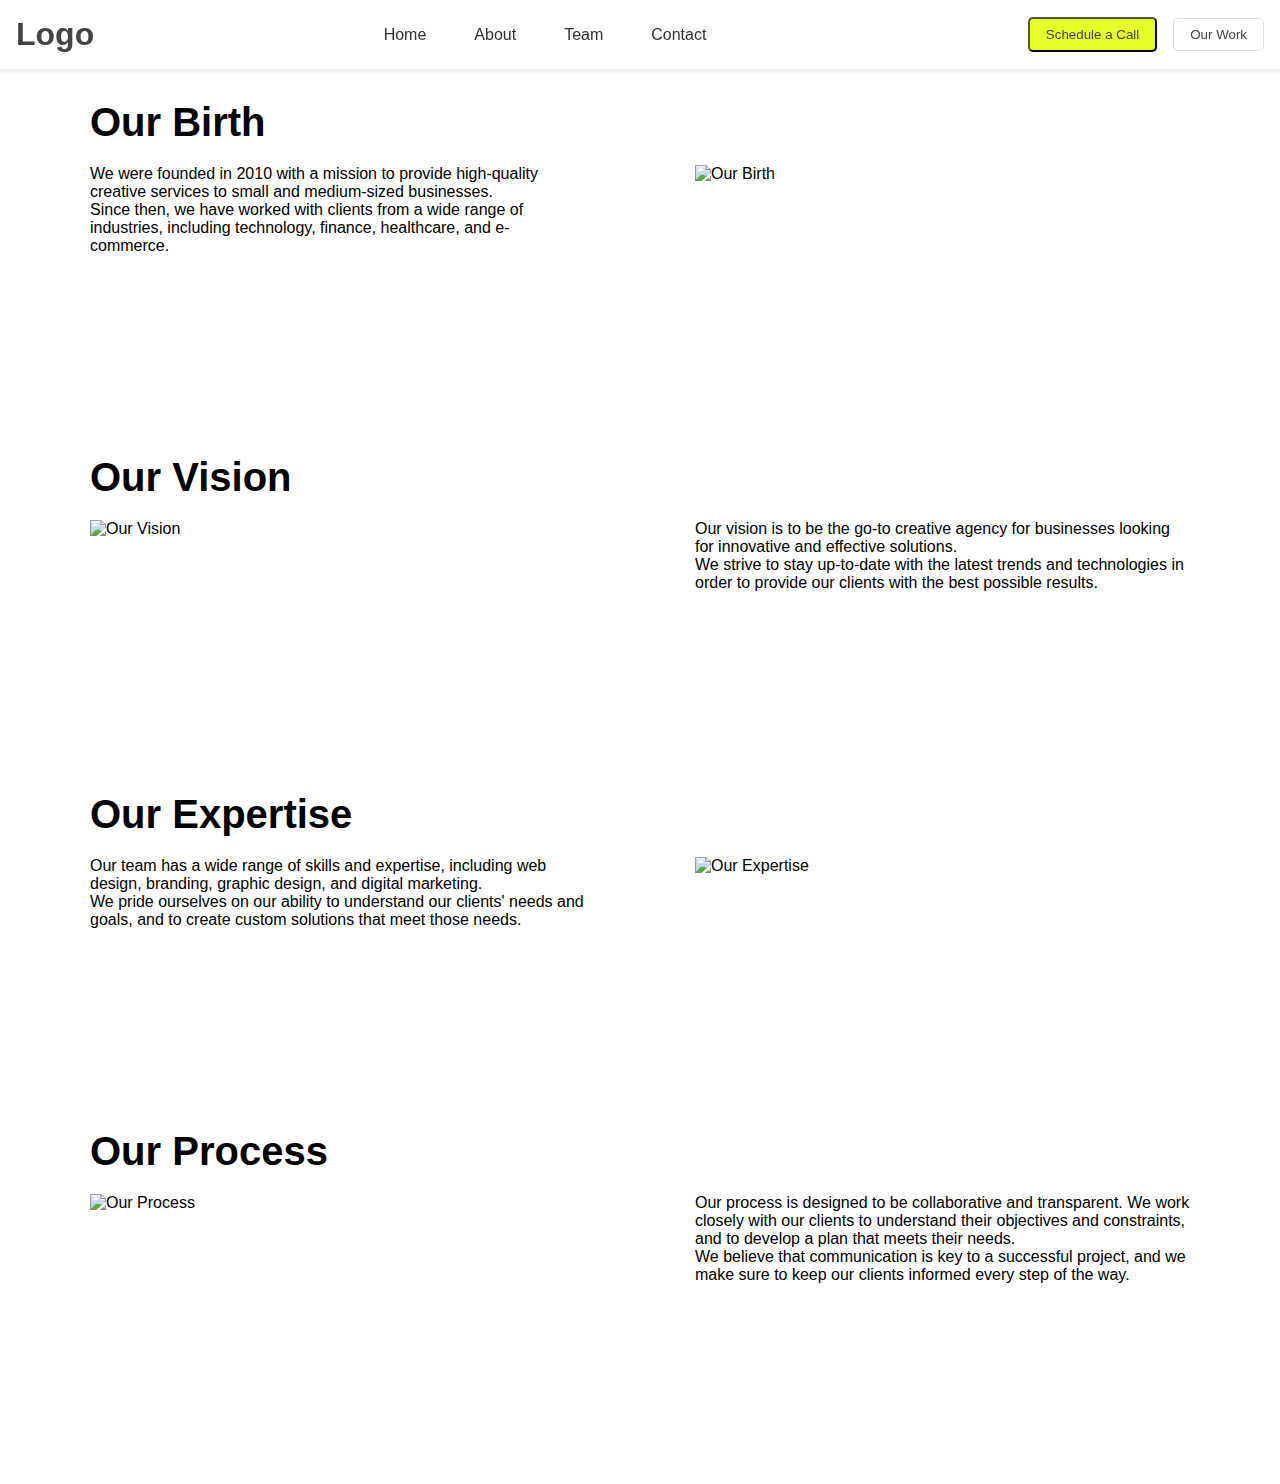
==== about.html @ 9e454834 "Add files via upload" ====
<!DOCTYPE html>
<html>
  <head>
    <meta charset="utf-8" />
    <meta name="viewport" content="width=device-width, initial-scale=1" />
    <title>About Us</title>
    <link rel="stylesheet" href="about.css" />
  </head>
  <body>
    <header class="header">
        <div class="logo">
            <h1>Logo</h1>
        </div>
        <nav>
            <ul class="nav-list">
                <li class="nav-item"><a href="#home" class="nav-link">Home</a></li>
                <li class="nav-item"><a href="about.html" class="nav-link">About</a></li>
                <li class="nav-item"><a href="#team" class="nav-link">Team</a></li>
                <li class="nav-item"><a href="#contact" class="nav-link">Contact</a></li>
            </ul>
        </nav>
        <div class="header-actions">
            <button class="btn btn-primary">Schedule a Call</button>
            <button class="btn btn-secondary">Our Work</button>
        </div>
    </header>
    
    <div class="container">
        <div class="section our-birth">
          <h2>Our Birth</h2>
          <div class="content-row">
            <div class="content-column">
              <p>
                We were founded in 2010 with a mission to provide high-quality
                creative services to small and medium-sized businesses.
              </p>
              <p>
                Since then, we have worked with clients from a wide range of
                industries, including technology, finance, healthcare, and
                e-commerce.
              </p>
            </div>
            <div class="content-column">
              <img
                src="https://via.placeholder.com/500x300.png?text=Our+Birth"
                alt="Our Birth"
              />
            </div>
          </div>
        </div>
      
        <div class="section our-vision">
          <h2>Our Vision</h2>
          <div class="content-row">
            <div class="content-column">
              <img
                src="https://via.placeholder.com/500x300.png?text=Our+Vision"
                alt="Our Vision"
              />
            </div>
            <div class="content-column">
              <p>
                Our vision is to be the go-to creative agency for businesses
                looking for innovative and effective solutions.
              </p>
              <p>
                We strive to stay up-to-date with the latest trends and
                technologies in order to provide our clients with the best
                possible results.
              </p>
            </div>
          </div>
        </div>
      
        <div class="section our-expertise">
          <h2>Our Expertise</h2>
          <div class="content-row">
            <div class="content-column">
              <p>
                Our team has a wide range of skills and expertise, including
                web design, branding, graphic design, and digital marketing.
              </p>
              <p>
                We pride ourselves on our ability to understand our clients'
                needs and goals, and to create custom solutions that meet
                those needs.
              </p>
            </div>
            <div class="content-column">
              <img
                src="https://via.placeholder.com/500x300.png?text=Our+Expertise"
                alt="Our Expertise"
              />
            </div>
          </div>
        </div>
      
        <div class="section our-process">
          <h2>Our Process</h2>
          <div class="content-row">
            <div class="content-column">
              <img
                src="https://via.placeholder.com/500x300.png?text=Our+Process"
                alt="Our Process"
              />
            </div>
            <div class="content-column">
              <p>
                Our process is designed to be collaborative and transparent.
                We work closely with our clients to understand their
                objectives and constraints, and to develop a plan that meets
                their needs.
              </p>
              <p>
                We believe that communication is key to a successful
                project, and we make sure to keep our clients informed
                every step of the way.
              </p>
            </div>
          </div>
        </div>
      </div>
  </body>
</html>
---- about.css ----
* {
    margin: 0;
    padding: 0;
    box-sizing: border-box;
    font-family: 'Montserrat', sans-serif;
  }

a {
    text-decoration: none;
    color: #333;
  }
  
  ul {
    list-style: none;
  }
  .header {
    background-color: #FFF;
    box-shadow: 0 2px 4px rgba(0, 0, 0, 0.1);
    display: flex;
    justify-content: space-between;
    align-items: center;
    padding: 1rem;
    position: fixed;
    top: 0;
    left: 0;
    width: 100%;
    z-index: 100;
  }
  
  .header .logo {
    font-size: 1rem;
    color: #444;
  }
  
  .header .nav-list {
    display: flex;
    align-items: center;
  }
  
  .header .nav-item {
    margin-right: 1rem;
  }
  
  .header .nav-link {
    padding: 0.5rem 1rem;
    border-radius: 5px;
    transition: all 0.3s ease;
  }
  
  .header .nav-link:hover {
    background-color: #f2f2f2;
  }
  
  .header .header-actions {
    display: flex;
    align-items: center;
  }
  
  .header .btn {
    padding: 0.5rem 1rem;
    border-radius: 5px;
    margin-left: 1rem;
    transition: all 0.3s ease;
  }
  
  .header .btn:hover {
    background-color: #f2f2f2;
  }
  
  .header .btn-primary {
    color: #444;
    background-color: #E7FF2A;
  }
  
  .header .btn-primary:hover {
    background-color: #b9c941;
  }
  
  .header .btn-secondary {
    color: #444;
    background-color: transparent;
    border: 1px solid #ddd;
  }
  
  .header .btn-secondary:hover {
    background-color: #f2f2f2;
  }

.container {
    
    max-width: 1200px;
    margin: auto;
    overflow: hidden;
    padding: 50px;
  }
  
  .section {
    padding: 50px 0;
  }
  
  .section h2 {
    font-size: 2.5rem;
    margin-bottom: 20px;
  }
  
  .content-row {
    display: flex;
    justify-content: space-between;
    margin-bottom: 50px;
  }
  
  .content-column {
    width: 45%;
    margin-bottom: 50px;
  }
  
  .content-column img {
    width: 100%;
    height: auto;
  }
  
  @media (max-width: 768px) {
    .content-row {
      flex-direction: column;
    }
  
    .content-column {
      width: 100%;
    }
  }
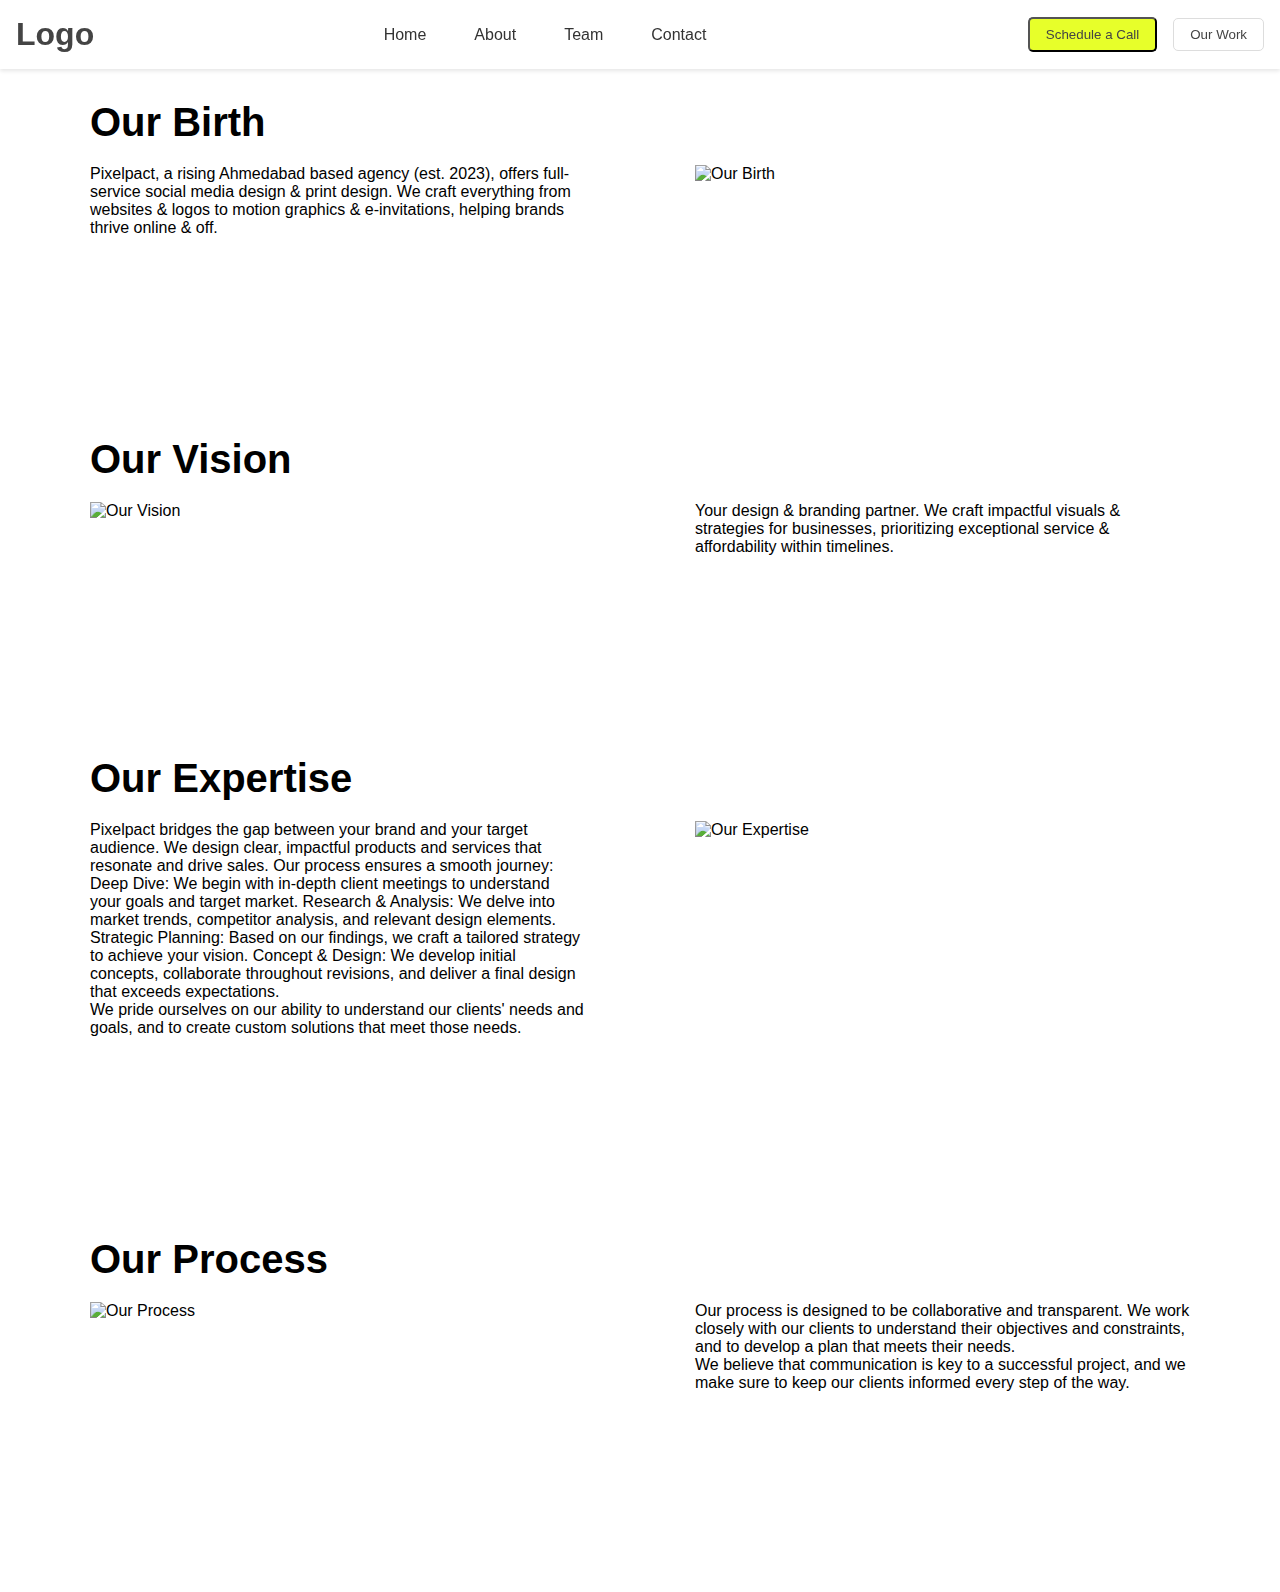
==== commit c92e6a69: "Add files via upload" ====
--- a/about.html
+++ b/about.html
@@ -31,14 +31,9 @@
           <div class="content-row">
             <div class="content-column">
               <p>
-                We were founded in 2010 with a mission to provide high-quality
-                creative services to small and medium-sized businesses.
+                Pixelpact, a rising Ahmedabad based agency (est. 2023), offers full-service social media design & print design. We craft everything from websites & logos to motion graphics & e-invitations, helping brands thrive online & off.
               </p>
-              <p>
-                Since then, we have worked with clients from a wide range of
-                industries, including technology, finance, healthcare, and
-                e-commerce.
-              </p>
+            
             </div>
             <div class="content-column">
               <img
@@ -60,14 +55,9 @@
             </div>
             <div class="content-column">
               <p>
-                Our vision is to be the go-to creative agency for businesses
-                looking for innovative and effective solutions.
+                Your design & branding partner. We craft impactful visuals & strategies for businesses, prioritizing exceptional service & affordability within timelines.
               </p>
-              <p>
-                We strive to stay up-to-date with the latest trends and
-                technologies in order to provide our clients with the best
-                possible results.
-              </p>
+              
             </div>
           </div>
         </div>
@@ -77,8 +67,14 @@
           <div class="content-row">
             <div class="content-column">
               <p>
-                Our team has a wide range of skills and expertise, including
-                web design, branding, graphic design, and digital marketing.
+                Pixelpact bridges the gap between your brand and your target audience. We design clear, impactful products and services that resonate and drive sales.
+
+                Our process ensures a smooth journey:
+
+              Deep Dive: We begin with in-depth client meetings to understand your goals and target market.
+              Research & Analysis: We delve into market trends, competitor analysis, and relevant design elements.
+              Strategic Planning: Based on our findings, we craft a tailored strategy to achieve your vision.
+              Concept & Design: We develop initial concepts, collaborate throughout revisions, and deliver a final design that exceeds expectations.
               </p>
               <p>
                 We pride ourselves on our ability to understand our clients'
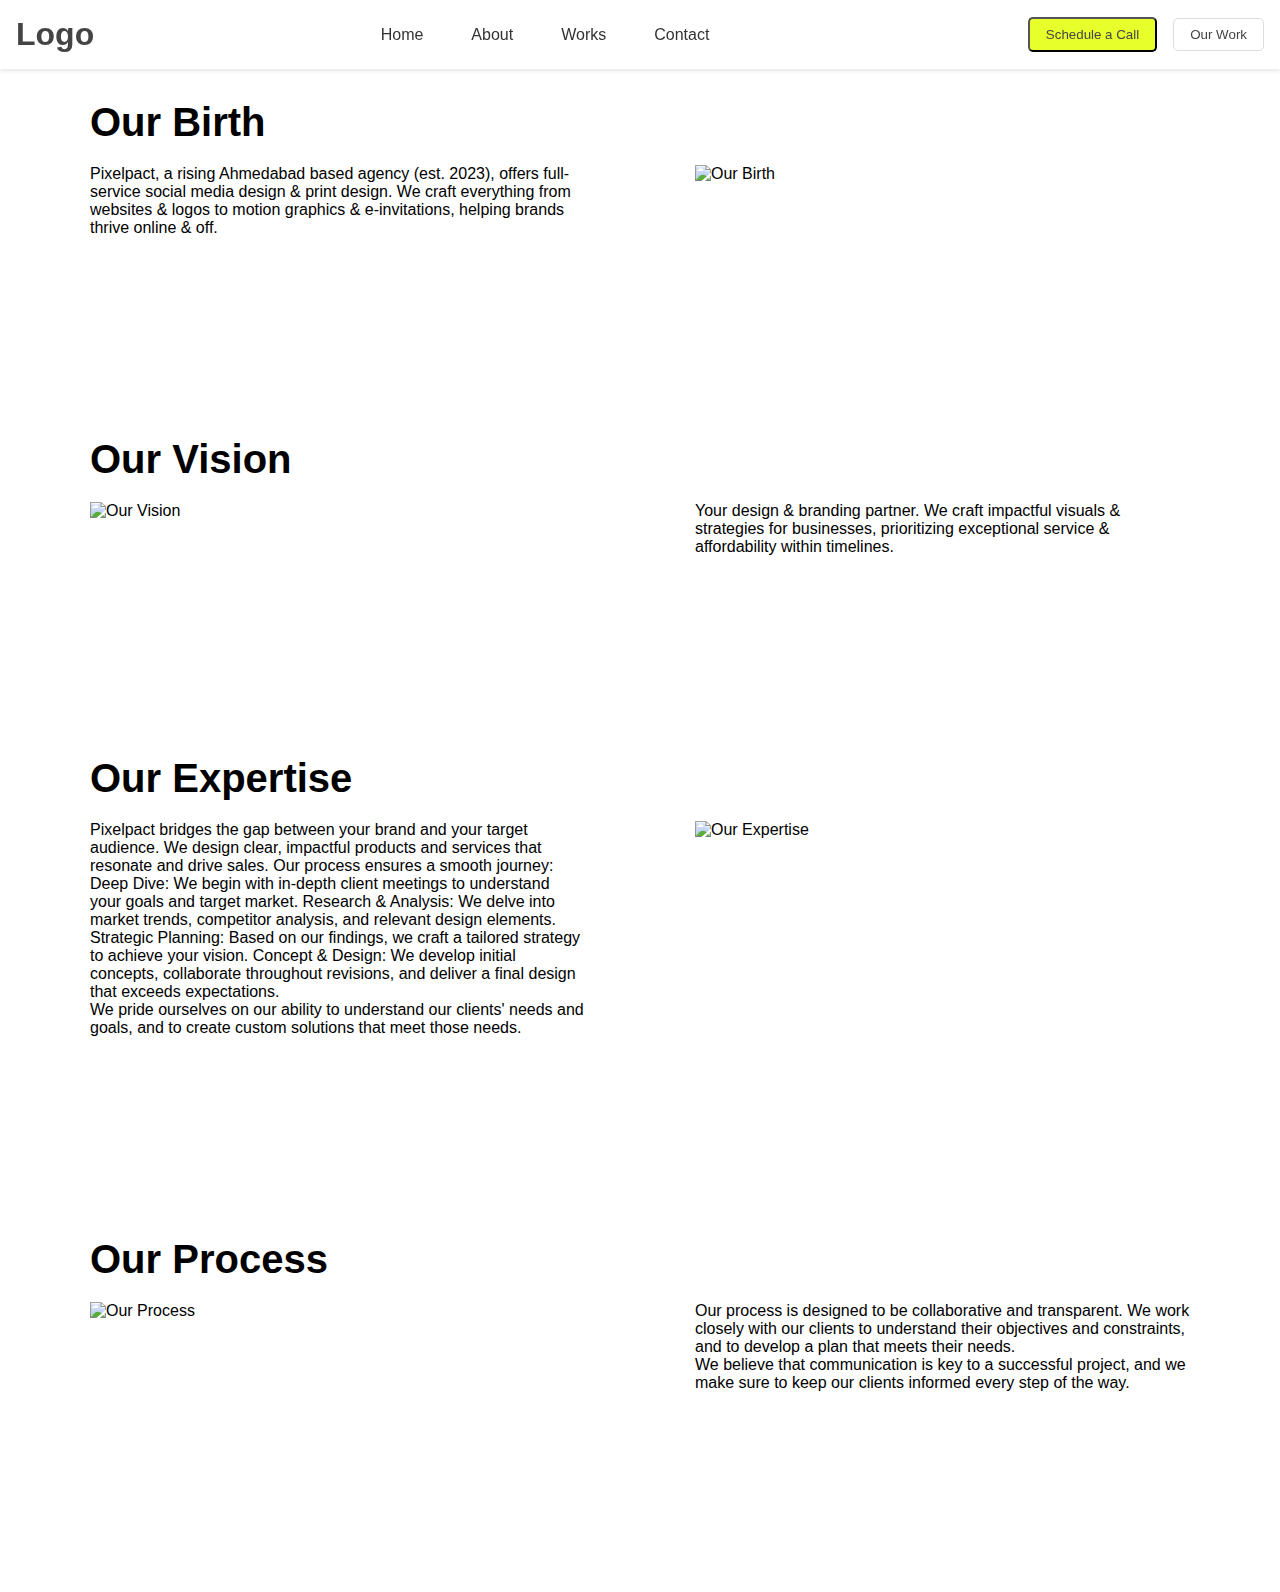
==== commit 86f45e7e: "Add files via upload" ====
--- a/about.html
+++ b/about.html
@@ -8,22 +8,23 @@
   </head>
   <body>
     <header class="header">
-        <div class="logo">
-            <h1>Logo</h1>
-        </div>
-        <nav>
-            <ul class="nav-list">
-                <li class="nav-item"><a href="#home" class="nav-link">Home</a></li>
-                <li class="nav-item"><a href="about.html" class="nav-link">About</a></li>
-                <li class="nav-item"><a href="#team" class="nav-link">Team</a></li>
-                <li class="nav-item"><a href="#contact" class="nav-link">Contact</a></li>
-            </ul>
-        </nav>
-        <div class="header-actions">
-            <button class="btn btn-primary">Schedule a Call</button>
-            <button class="btn btn-secondary">Our Work</button>
-        </div>
-    </header>
+      <div class="logo">
+          <h1>Logo</h1>
+      </div>
+      <nav>
+          <ul class="nav-list">
+              <li class="nav-item"><a href="index.html" class="nav-link">Home</a></li>
+              <li class="nav-item"><a href="about.html" class="nav-link">About</a></li>
+              <li class="nav-item"><a href="works.html" class="nav-link">Works</a></li>
+              <li class="nav-item"><a href="contact.html" class="nav-link">Contact</a></li>
+          </ul>
+      </nav>
+      <div class="header-actions">
+          <button class="btn btn-primary">Schedule a Call</button>
+          <button class="btn btn-secondary">Our Work</button>
+      </div>
+  
+      </header>
     
     <div class="container">
         <div class="section our-birth">
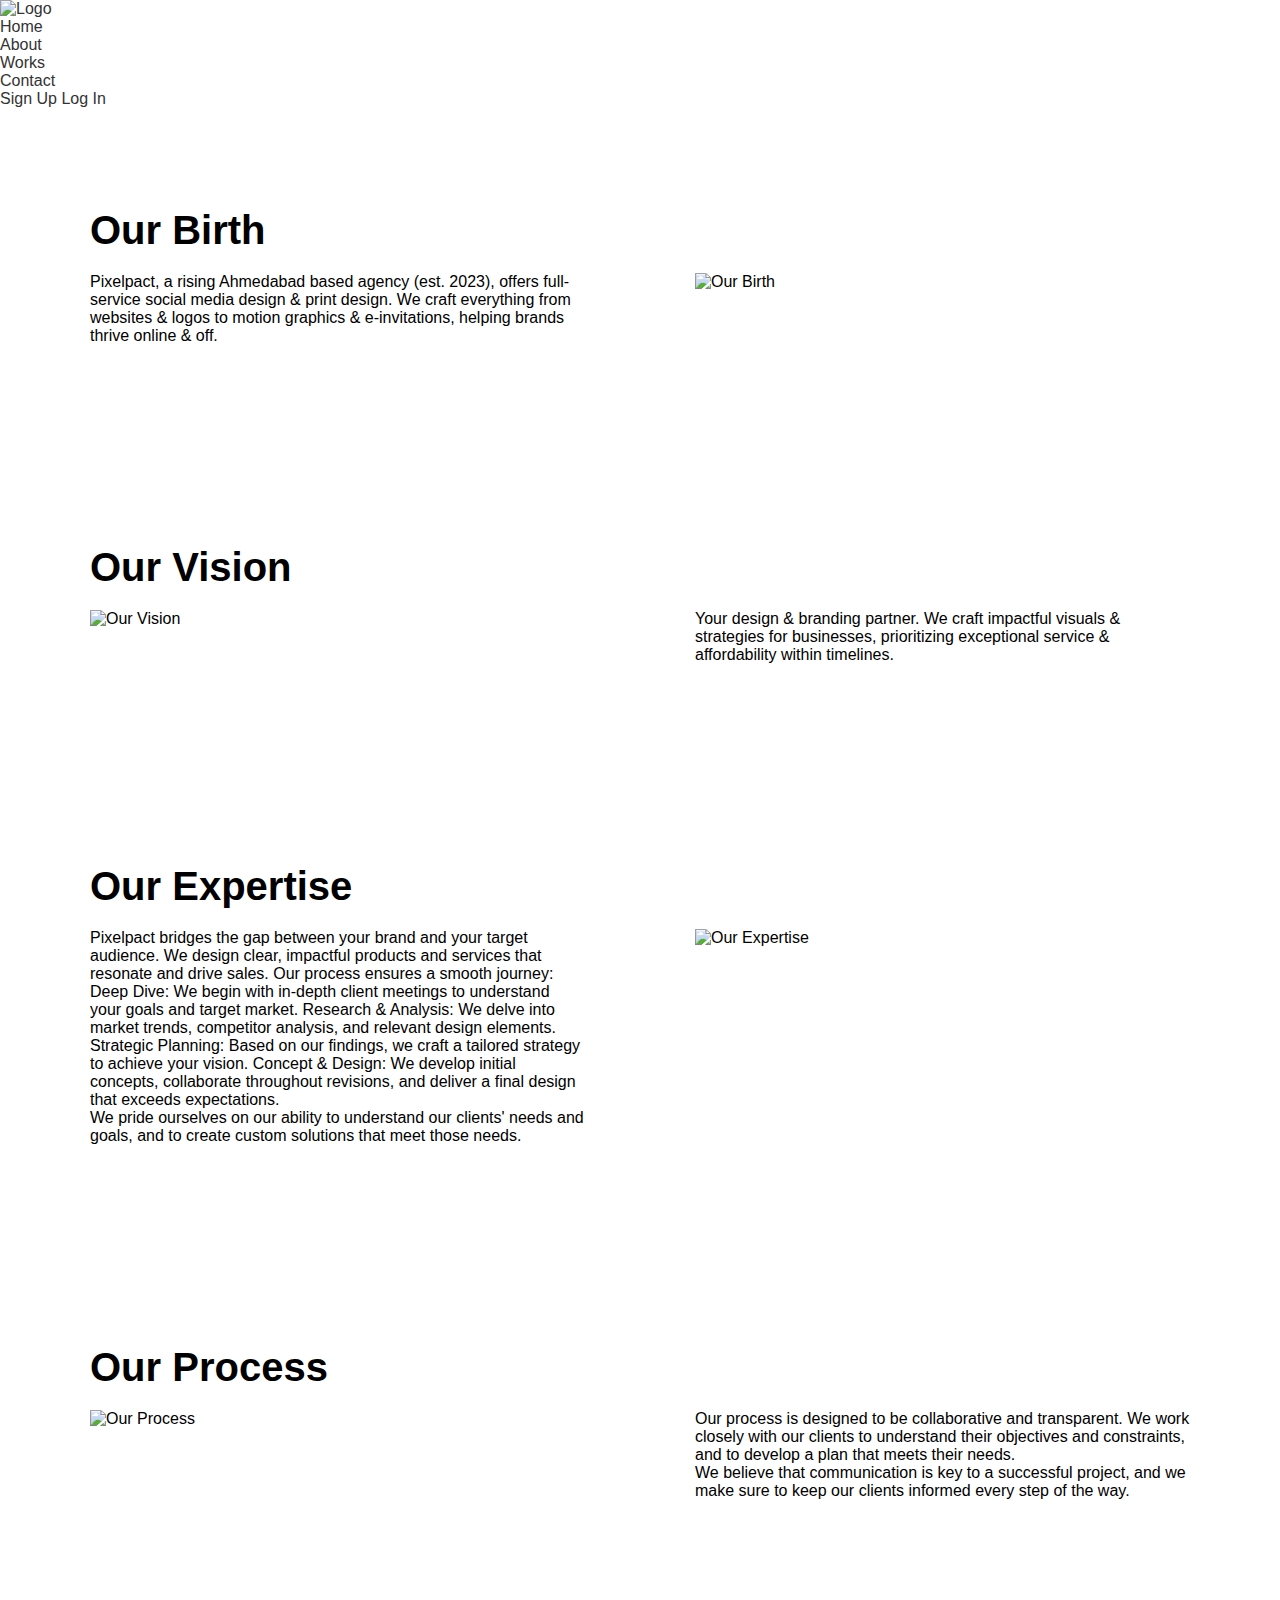
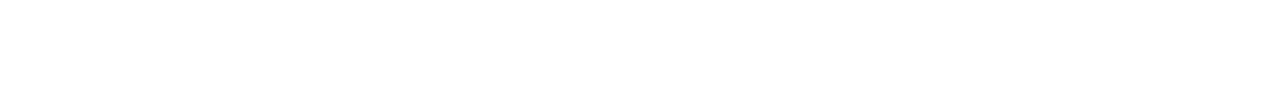
==== commit 736bfd29: "Add files via upload" ====
--- a/about.html
+++ b/about.html
@@ -7,7 +7,28 @@
     <link rel="stylesheet" href="about.css" />
   </head>
   <body>
-    <header class="header">
+
+    <nav class="navbar">
+      <div class="logo">
+        <a href="#home"><img src="logo.png" alt="Logo"></a>
+      </div>
+      <div class="hamburger">
+        <span class="bar"></span>
+        <span class="bar"></span>
+        <span class="bar"></span>
+      </div>
+      <ul class="nav-menu">
+        <li class="nav-item"><a href="#home" class="nav-link">Home</a></li>
+        <li class="nav-item"><a href="#about" class="nav-link">About</a></li>
+        <li class="nav-item"><a href="#works" class="nav-link">Works</a></li>
+        <li class="nav-item"><a href="#contact" class="nav-link">Contact</a></li>
+        <li class="nav-item cta">
+          <a href="#signup" class="cta-btn">Sign Up</a>
+          <a href="#login" class="cta-btn">Log In</a>
+        </li>
+      </ul>
+    </nav>
+    <!-- <header class="header">
       <div class="logo">
           <h1>Logo</h1>
       </div>
@@ -24,7 +45,7 @@
           <button class="btn btn-secondary">Our Work</button>
       </div>
   
-      </header>
+      </header> -->
     
     <div class="container">
         <div class="section our-birth">
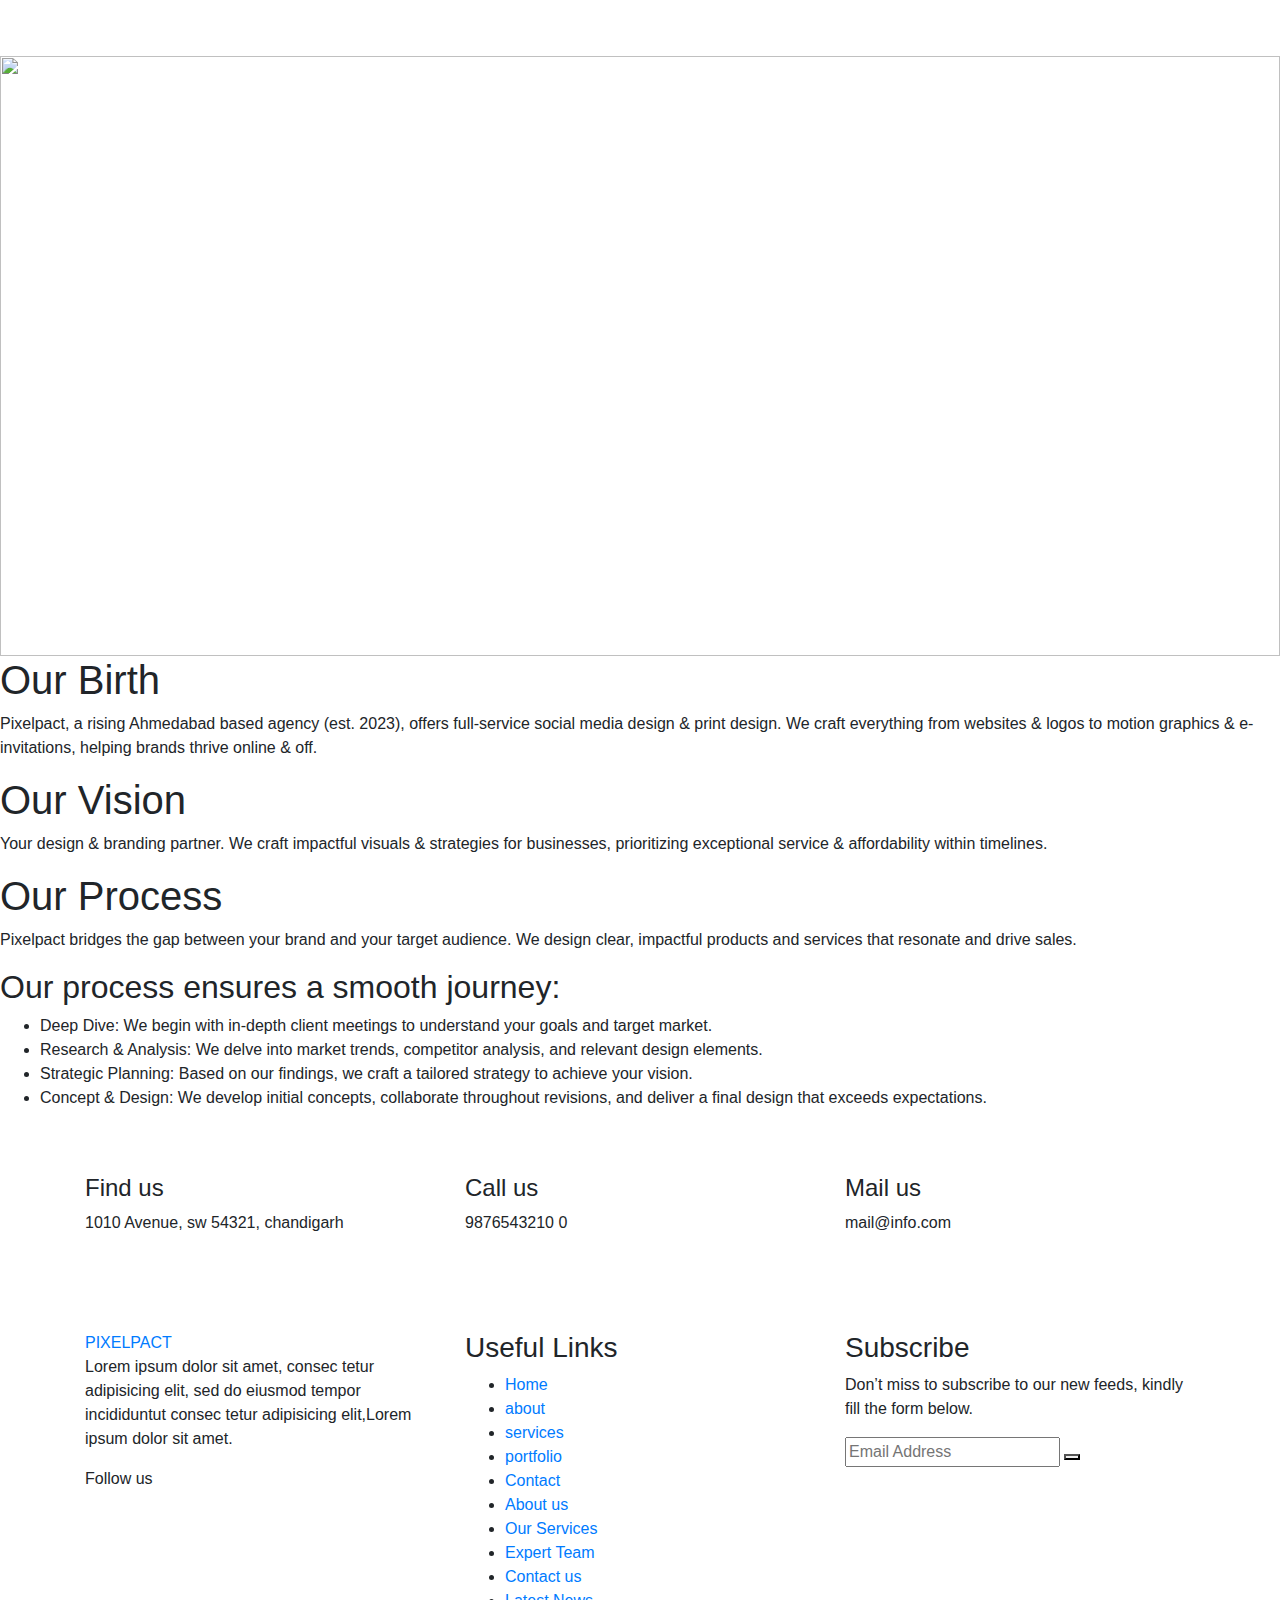
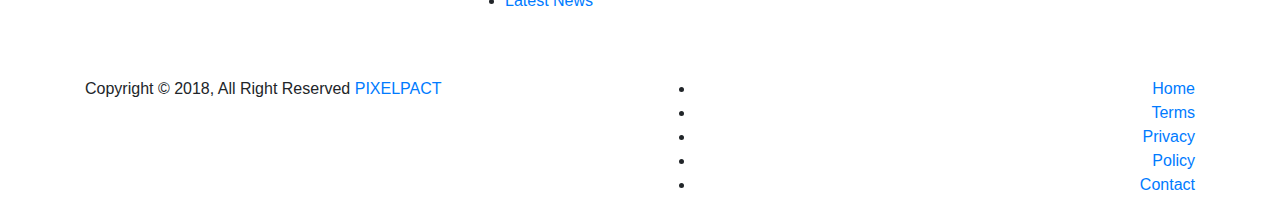
==== commit 41b855e7: "Add files via upload" ====
--- a/about.html
+++ b/about.html
@@ -1,142 +1,289 @@
 <!DOCTYPE html>
-<html>
-  <head>
-    <meta charset="utf-8" />
-    <meta name="viewport" content="width=device-width, initial-scale=1" />
-    <title>About Us</title>
-    <link rel="stylesheet" href="about.css" />
-  </head>
-  <body>
-
-    <nav class="navbar">
-      <div class="logo">
-        <a href="#home"><img src="logo.png" alt="Logo"></a>
-      </div>
-      <div class="hamburger">
-        <span class="bar"></span>
-        <span class="bar"></span>
-        <span class="bar"></span>
-      </div>
-      <ul class="nav-menu">
-        <li class="nav-item"><a href="#home" class="nav-link">Home</a></li>
-        <li class="nav-item"><a href="#about" class="nav-link">About</a></li>
-        <li class="nav-item"><a href="#works" class="nav-link">Works</a></li>
-        <li class="nav-item"><a href="#contact" class="nav-link">Contact</a></li>
-        <li class="nav-item cta">
-          <a href="#signup" class="cta-btn">Sign Up</a>
-          <a href="#login" class="cta-btn">Log In</a>
-        </li>
-      </ul>
-    </nav>
-    <!-- <header class="header">
-      <div class="logo">
-          <h1>Logo</h1>
-      </div>
-      <nav>
-          <ul class="nav-list">
-              <li class="nav-item"><a href="index.html" class="nav-link">Home</a></li>
-              <li class="nav-item"><a href="about.html" class="nav-link">About</a></li>
-              <li class="nav-item"><a href="works.html" class="nav-link">Works</a></li>
-              <li class="nav-item"><a href="contact.html" class="nav-link">Contact</a></li>
-          </ul>
-      </nav>
-      <div class="header-actions">
-          <button class="btn btn-primary">Schedule a Call</button>
-          <button class="btn btn-secondary">Our Work</button>
-      </div>
-  
-      </header> -->
+<html lang="en">
+
+<head>
+    <meta charset="UTF-8">
+    <meta name="viewport" content="width=device-width, initial-scale=1.0">
+    <script src="https://kit.fontawesome.com/a9b82551b2.js" crossorigin="anonymous"></script>
+    <link rel="stylesheet" href="css/style.css">
+    <link rel="stylesheet" href="css/swiper-bundle.min.css" />
+    <link rel="stylesheet" href="https://maxcdn.bootstrapcdn.com/bootstrap/4.5.2/css/bootstrap.min.css">
+    <!-- *******boot******* -->
+    <link rel="stylesheet" href="https://cdn.jsdelivr.net/npm/bootstrap@4.6.2/dist/css/bootstrap.min.css">
+    <script src="https://cdn.jsdelivr.net/npm/jquery@3.7.1/dist/jquery.slim.min.js"></script>
+    <script src="https://cdn.jsdelivr.net/npm/popper.js@1.16.1/dist/umd/popper.min.js"></script>
+    <script src="https://cdn.jsdelivr.net/npm/bootstrap@4.6.2/dist/js/bootstrap.bundle.min.js"></script>
+
+    <title>PIXELPACT</title>
+
+</head>
+
+<body>
+
+    <div class="d">
+
+        <nav class="navbar navbar-expand-md navbar-dark">
+            <div class="container">
+
+                <a class="navbar-brand" href="#">
+                    <img src="./img/Logo.png" alt="">
+                </a>
+
+
+                <button class="navbar-toggler" type="button" data-toggle="collapse" data-target="#collapsibleNavbar">
+                    <span class="navbar-toggler-icon"></span>
+                </button>
+
+
+                <div class="collapse navbar-collapse" id="collapsibleNavbar">
+                    <ul class="navbar-nav ml-auto">
+                        <li class="nav-item">
+                            <a class="nav-link" href="index.html">Home</a>
+                        </li>
+                        <li class="nav-item">
+                            <a class="nav-link" href="about.html">About</a>
+                        </li>
+                        <li class="nav-item">
+                            <a class="nav-link" href="work.html">Work</a>
+                        </li>
+                        <li class="nav-item">
+                            <a class="nav-link" href="service.html">Services</a>
+                        </li>
+                        <li class="nav-item">
+                            <a class="nav-link" href="contact.html">Contact</a>
+                        </li>
+                    </ul>
+                </div>
+            </div>
+        </nav>
+
+        <div class="d1">
+
+            <div id="demo" class="carousel slide" data-ride="carousel">
+                <ul class="carousel-indicators">
+                    <li data-target="#demo" data-slide-to="0" class="active"></li>
+                    <li data-target="#demo" data-slide-to="1"></li>
+                    <li data-target="#demo" data-slide-to="2"></li>
+                    <li data-target="#demo" data-slide-to="3"></li>
+                </ul>
+               
+                <div class="carousel-inner">
+                    <div class="carousel-item active">
+                        <img src="./img/7.jpg" alt="" width="100%" height="600">
+                    
+                    </div>
+                    <div class="carousel-item">
+                        <img src="./img/8.jpg" alt="" width="100%" height="600">
+                   
+                    </div>
+                    <div class="carousel-item">
+                        <img src="./img/9.jpg" alt="" width="100%" height="600">
+                     
+                    </div>
+                    <div class="carousel-item">
+                        <img src="./img/10.jpg" alt="" width="100%" height="600">
     
-    <div class="container">
-        <div class="section our-birth">
-          <h2>Our Birth</h2>
-          <div class="content-row">
-            <div class="content-column">
-              <p>
-                Pixelpact, a rising Ahmedabad based agency (est. 2023), offers full-service social media design & print design. We craft everything from websites & logos to motion graphics & e-invitations, helping brands thrive online & off.
-              </p>
-            
-            </div>
-            <div class="content-column">
-              <img
-                src="https://via.placeholder.com/500x300.png?text=Our+Birth"
-                alt="Our Birth"
-              />
-            </div>
-          </div>
-        </div>
-      
-        <div class="section our-vision">
-          <h2>Our Vision</h2>
-          <div class="content-row">
-            <div class="content-column">
-              <img
-                src="https://via.placeholder.com/500x300.png?text=Our+Vision"
-                alt="Our Vision"
-              />
-            </div>
-            <div class="content-column">
-              <p>
-                Your design & branding partner. We craft impactful visuals & strategies for businesses, prioritizing exceptional service & affordability within timelines.
-              </p>
-              
-            </div>
-          </div>
-        </div>
-      
-        <div class="section our-expertise">
-          <h2>Our Expertise</h2>
-          <div class="content-row">
-            <div class="content-column">
-              <p>
-                Pixelpact bridges the gap between your brand and your target audience. We design clear, impactful products and services that resonate and drive sales.
-
-                Our process ensures a smooth journey:
-
-              Deep Dive: We begin with in-depth client meetings to understand your goals and target market.
-              Research & Analysis: We delve into market trends, competitor analysis, and relevant design elements.
-              Strategic Planning: Based on our findings, we craft a tailored strategy to achieve your vision.
-              Concept & Design: We develop initial concepts, collaborate throughout revisions, and deliver a final design that exceeds expectations.
-              </p>
-              <p>
-                We pride ourselves on our ability to understand our clients'
-                needs and goals, and to create custom solutions that meet
-                those needs.
-              </p>
-            </div>
-            <div class="content-column">
-              <img
-                src="https://via.placeholder.com/500x300.png?text=Our+Expertise"
-                alt="Our Expertise"
-              />
-            </div>
-          </div>
-        </div>
-      
-        <div class="section our-process">
-          <h2>Our Process</h2>
-          <div class="content-row">
-            <div class="content-column">
-              <img
-                src="https://via.placeholder.com/500x300.png?text=Our+Process"
-                alt="Our Process"
-              />
-            </div>
-            <div class="content-column">
-              <p>
-                Our process is designed to be collaborative and transparent.
-                We work closely with our clients to understand their
-                objectives and constraints, and to develop a plan that meets
-                their needs.
-              </p>
-              <p>
-                We believe that communication is key to a successful
-                project, and we make sure to keep our clients informed
-                every step of the way.
-              </p>
-            </div>
-          </div>
-        </div>
-      </div>
-  </body>
+                    </div>
+                </div>
+                <a class="carousel-control-prev" href="#demo" data-slide="prev">
+                    <span class="carousel-control-prev-icon"></span>
+                </a>
+                <a class="carousel-control-next" href="#demo" data-slide="next">
+                    <span class="carousel-control-next-icon"></span>
+                </a>
+            </div>
+
+        </div>
+
+
+
+        <div class="d7">
+
+            <div class="new"></div>
+            <div class="new1">
+
+                <h1>Our Birth</h1>
+
+                <p>Pixelpact, a rising Ahmedabad based agency (est. 2023),
+                    offers full-service social media design & print design.
+                    We craft everything from websites & logos to motion graphics
+                    & e-invitations, helping brands thrive online & off.</p>
+
+            </div>
+
+        </div>
+
+
+
+        <div class="d8">
+
+
+            <div class="new3">
+
+                <h1>Our Vision</h1>
+
+                <p>Your design & branding partner. We craft impactful visuals &
+                    strategies for businesses, prioritizing exceptional service &
+                    affordability within timelines.</p>
+
+            </div>
+
+            <div class="new4"></div>
+
+        </div>
+
+
+        <div class="d9">
+
+            <div class="new5"></div>
+            <div class="new6">
+
+                <h1>Our Process</h1>
+
+                <p>Pixelpact bridges the gap between your brand and your
+                    target audience. We design clear, impactful products and services
+                    that resonate and drive sales.</p>
+
+                <h2>Our process ensures a smooth journey:</h2>
+
+                <ul>
+                    <li>Deep Dive: We begin with in-depth client meetings to understand your goals and target market.
+                    </li>
+                    <li>Research & Analysis: We delve into market trends, competitor analysis, and relevant design
+                        elements.</li>
+                    <li>Strategic Planning: Based on our findings, we craft a tailored strategy to achieve your vision.
+                    </li>
+                    <li>Concept & Design: We develop initial concepts, collaborate throughout revisions, and deliver a
+                        final design that exceeds expectations.</li>
+                </ul>
+
+            </div>
+
+        </div>
+
+        <div class="d6">
+
+            <footer class="footer-section">
+                <div class="container">
+                    <div class="footer-cta pt-5 pb-5">
+                        <div class="row">
+                            <div class="col-xl-4 col-md-4 mb-30">
+                                <div class="single-cta">
+                                    <i class="fas fa-map-marker-alt"></i>
+                                    <div class="cta-text">
+                                        <h4>Find us</h4>
+                                        <span>1010 Avenue, sw 54321, chandigarh</span>
+                                    </div>
+                                </div>
+                            </div>
+                            <div class="col-xl-4 col-md-4 mb-30">
+                                <div class="single-cta">
+                                    <i class="fas fa-phone"></i>
+                                    <div class="cta-text">
+                                        <h4>Call us</h4>
+                                        <span>9876543210 0</span>
+                                    </div>
+                                </div>
+                            </div>
+                            <div class="col-xl-4 col-md-4 mb-30">
+                                <div class="single-cta">
+                                    <i class="far fa-envelope-open"></i>
+                                    <div class="cta-text">
+                                        <h4>Mail us</h4>
+                                        <span>mail@info.com</span>
+                                    </div>
+                                </div>
+                            </div>
+                        </div>
+                    </div>
+                    <div class="footer-content pt-5 pb-5">
+                        <div class="row">
+                            <div class="col-xl-4 col-lg-4 mb-50">
+                                <div class="footer-widget">
+                                    <div class="footer-logo">
+
+                                        <a href="#">PIXELPACT</a>
+                                    </div>
+                                    <div class="footer-text">
+                                        <p>Lorem ipsum dolor sit amet, consec tetur adipisicing elit, sed do eiusmod
+                                            tempor
+                                            incididuntut consec tetur adipisicing
+                                            elit,Lorem ipsum dolor sit amet.</p>
+                                    </div>
+                                    <div class="footer-social-icon">
+                                        <span>Follow us</span>
+                                        <a href="#"><i class="fab fa-facebook-f facebook-bg"></i></a>
+                                        <a href="#"><i class="fab fa-twitter twitter-bg"></i></a>
+                                        <a href="#"><i class="fab fa-google-plus-g google-bg"></i></a>
+                                    </div>
+                                </div>
+                            </div>
+                            <div class="col-xl-4 col-lg-4 col-md-6 mb-30">
+                                <div class="footer-widget">
+                                    <div class="footer-widget-heading">
+                                        <h3>Useful Links</h3>
+                                    </div>
+                                    <ul>
+                                        <li><a href="#">Home</a></li>
+                                        <li><a href="#">about</a></li>
+                                        <li><a href="#">services</a></li>
+                                        <li><a href="#">portfolio</a></li>
+                                        <li><a href="#">Contact</a></li>
+                                        <li><a href="#">About us</a></li>
+                                        <li><a href="#">Our Services</a></li>
+                                        <li><a href="#">Expert Team</a></li>
+                                        <li><a href="#">Contact us</a></li>
+                                        <li><a href="#">Latest News</a></li>
+                                    </ul>
+                                </div>
+                            </div>
+                            <div class="col-xl-4 col-lg-4 col-md-6 mb-50">
+                                <div class="footer-widget">
+                                    <div class="footer-widget-heading">
+                                        <h3>Subscribe</h3>
+                                    </div>
+                                    <div class="footer-text mb-25">
+                                        <p>Don’t miss to subscribe to our new feeds, kindly fill the form below.</p>
+                                    </div>
+                                    <div class="subscribe-form">
+                                        <form action="#">
+                                            <input type="text" placeholder="Email Address">
+                                            <button><i class="fab fa-telegram-plane"></i></button>
+                                        </form>
+                                    </div>
+                                </div>
+                            </div>
+                        </div>
+                    </div>
+                </div>
+                <div class="copyright-area">
+                    <div class="container">
+                        <div class="row">
+                            <div class="col-xl-6 col-lg-6 text-center text-lg-left">
+                                <div class="copyright-text">
+                                    <p>Copyright &copy; 2018, All Right Reserved <a href="#">PIXELPACT</a></p>
+                                </div>
+                            </div>
+                            <div class="col-xl-6 col-lg-6 d-none d-lg-block text-right">
+                                <div class="footer-menu">
+                                    <ul>
+                                        <li><a href="#">Home</a></li>
+                                        <li><a href="#">Terms</a></li>
+                                        <li><a href="#">Privacy</a></li>
+                                        <li><a href="#">Policy</a></li>
+                                        <li><a href="#">Contact</a></li>
+                                    </ul>
+                                </div>
+                            </div>
+                        </div>
+                    </div>
+                </div>
+            </footer>
+
+        </div>
+
+
+    </div>
+</body>
+
 </html>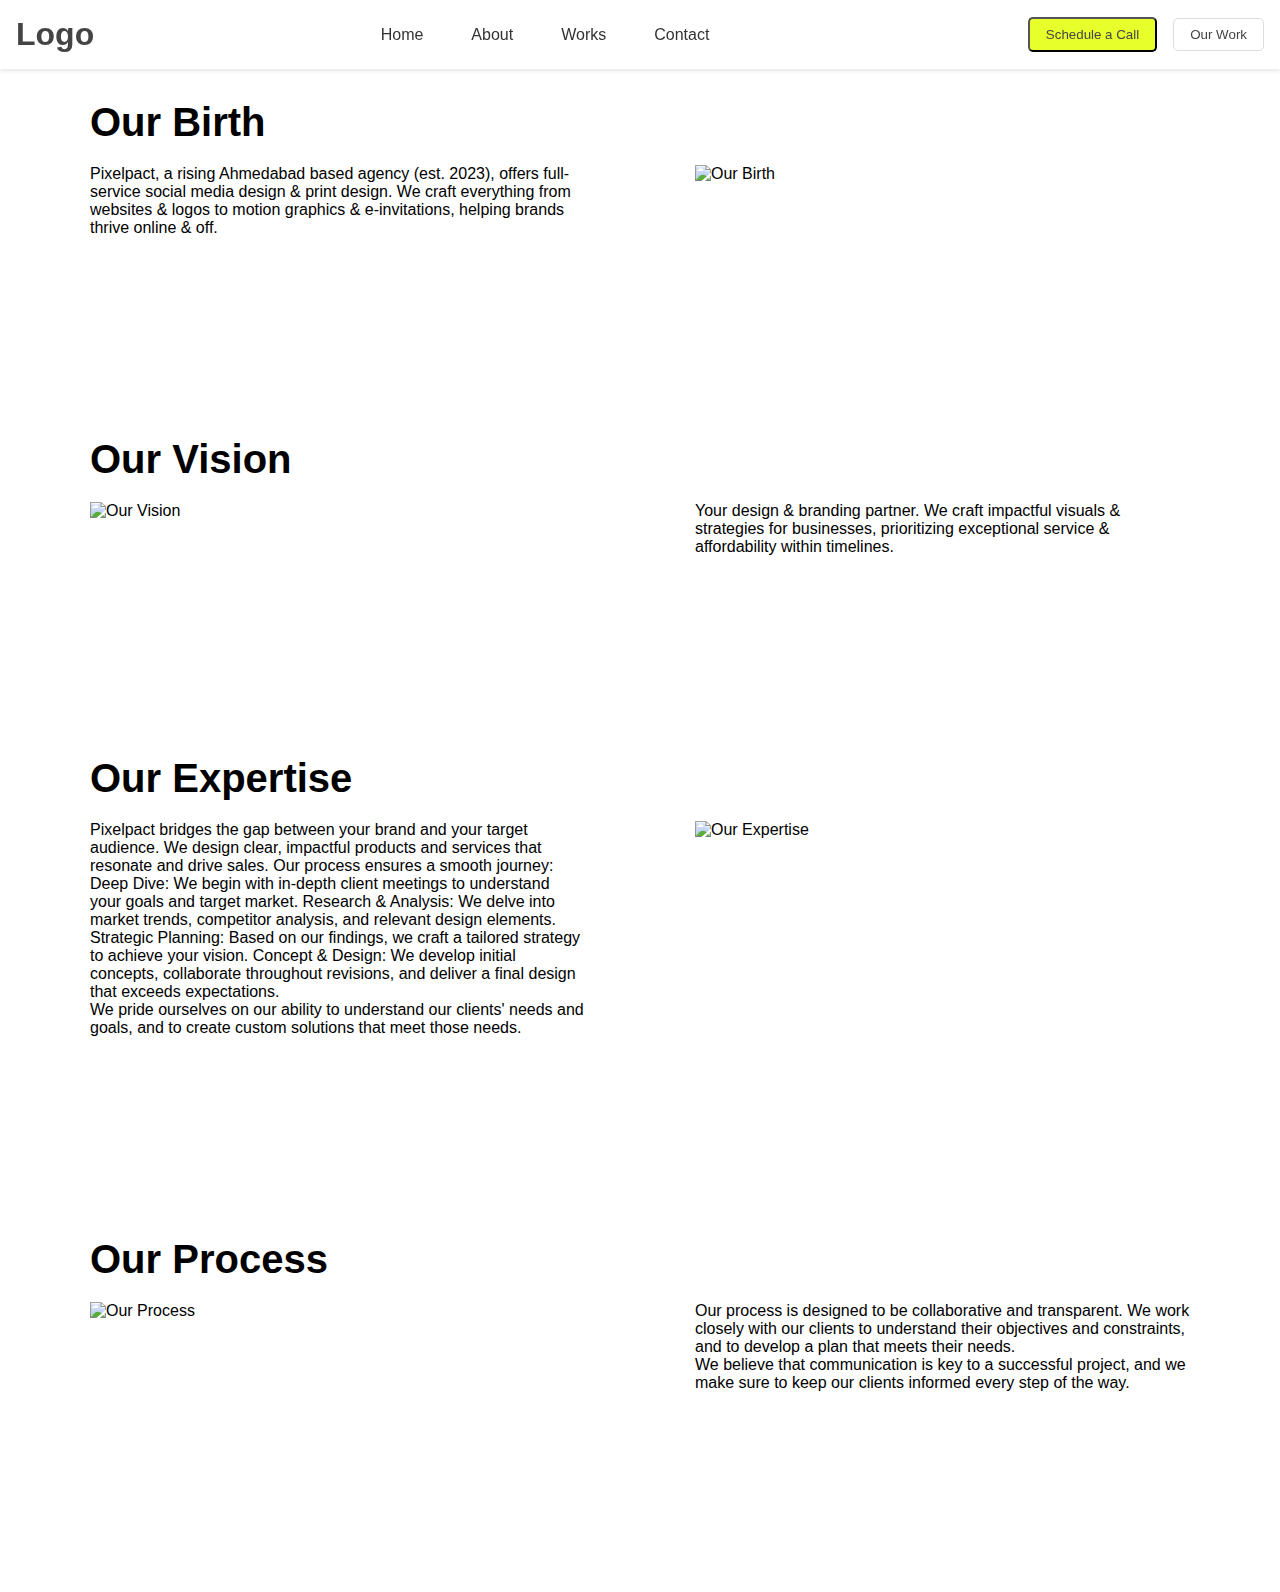
==== commit d8776a14: "Add files via upload" ====
--- a/about.html
+++ b/about.html
@@ -1,289 +1,125 @@
 <!DOCTYPE html>
-<html lang="en">
-
-<head>
-    <meta charset="UTF-8">
-    <meta name="viewport" content="width=device-width, initial-scale=1.0">
-    <script src="https://kit.fontawesome.com/a9b82551b2.js" crossorigin="anonymous"></script>
-    <link rel="stylesheet" href="css/style.css">
-    <link rel="stylesheet" href="css/swiper-bundle.min.css" />
-    <link rel="stylesheet" href="https://maxcdn.bootstrapcdn.com/bootstrap/4.5.2/css/bootstrap.min.css">
-    <!-- *******boot******* -->
-    <link rel="stylesheet" href="https://cdn.jsdelivr.net/npm/bootstrap@4.6.2/dist/css/bootstrap.min.css">
-    <script src="https://cdn.jsdelivr.net/npm/jquery@3.7.1/dist/jquery.slim.min.js"></script>
-    <script src="https://cdn.jsdelivr.net/npm/popper.js@1.16.1/dist/umd/popper.min.js"></script>
-    <script src="https://cdn.jsdelivr.net/npm/bootstrap@4.6.2/dist/js/bootstrap.bundle.min.js"></script>
-
-    <title>PIXELPACT</title>
-
-</head>
-
-<body>
-
-    <div class="d">
-
-        <nav class="navbar navbar-expand-md navbar-dark">
-            <div class="container">
-
-                <a class="navbar-brand" href="#">
-                    <img src="./img/Logo.png" alt="">
-                </a>
-
-
-                <button class="navbar-toggler" type="button" data-toggle="collapse" data-target="#collapsibleNavbar">
-                    <span class="navbar-toggler-icon"></span>
-                </button>
-
-
-                <div class="collapse navbar-collapse" id="collapsibleNavbar">
-                    <ul class="navbar-nav ml-auto">
-                        <li class="nav-item">
-                            <a class="nav-link" href="index.html">Home</a>
-                        </li>
-                        <li class="nav-item">
-                            <a class="nav-link" href="about.html">About</a>
-                        </li>
-                        <li class="nav-item">
-                            <a class="nav-link" href="work.html">Work</a>
-                        </li>
-                        <li class="nav-item">
-                            <a class="nav-link" href="service.html">Services</a>
-                        </li>
-                        <li class="nav-item">
-                            <a class="nav-link" href="contact.html">Contact</a>
-                        </li>
-                    </ul>
-                </div>
-            </div>
-        </nav>
-
-        <div class="d1">
-
-            <div id="demo" class="carousel slide" data-ride="carousel">
-                <ul class="carousel-indicators">
-                    <li data-target="#demo" data-slide-to="0" class="active"></li>
-                    <li data-target="#demo" data-slide-to="1"></li>
-                    <li data-target="#demo" data-slide-to="2"></li>
-                    <li data-target="#demo" data-slide-to="3"></li>
-                </ul>
-               
-                <div class="carousel-inner">
-                    <div class="carousel-item active">
-                        <img src="./img/7.jpg" alt="" width="100%" height="600">
-                    
-                    </div>
-                    <div class="carousel-item">
-                        <img src="./img/8.jpg" alt="" width="100%" height="600">
-                   
-                    </div>
-                    <div class="carousel-item">
-                        <img src="./img/9.jpg" alt="" width="100%" height="600">
-                     
-                    </div>
-                    <div class="carousel-item">
-                        <img src="./img/10.jpg" alt="" width="100%" height="600">
-    
-                    </div>
-                </div>
-                <a class="carousel-control-prev" href="#demo" data-slide="prev">
-                    <span class="carousel-control-prev-icon"></span>
-                </a>
-                <a class="carousel-control-next" href="#demo" data-slide="next">
-                    <span class="carousel-control-next-icon"></span>
-                </a>
-            </div>
-
-        </div>
+<html>
+  <head>
+    <meta charset="utf-8" />
+    <meta name="viewport" content="width=device-width, initial-scale=1" />
+    <title>About Us</title>
+    <link rel="stylesheet" href="about.css" />
+  </head>
+  <body>
 
 
 
-        <div class="d7">
+    
+    <header class="header">
+      <div class="logo">
+          <h1>Logo</h1>
+      </div>
+      <nav>
+          <ul class="nav-list">
+              <li class="nav-item"><a href="index.html" class="nav-link">Home</a></li>
+              <li class="nav-item"><a href="about.html" class="nav-link">About</a></li>
+              <li class="nav-item"><a href="works.html" class="nav-link">Works</a></li>
+              <li class="nav-item"><a href="contact.html" class="nav-link">Contact</a></li>
+          </ul>
+      </nav>
+      <div class="header-actions">
+          <button class="btn btn-primary">Schedule a Call</button>
+          <button class="btn btn-secondary">Our Work</button>
+      </div>
+  
+      </header>
+    
+    <div class="container">
+        <div class="section our-birth">
+          <h2>Our Birth</h2>
+          <div class="content-row">
+            <div class="content-column">
+              <p>
+                Pixelpact, a rising Ahmedabad based agency (est. 2023), offers full-service social media design & print design. We craft everything from websites & logos to motion graphics & e-invitations, helping brands thrive online & off.
+              </p>
+            
+            </div>
+            <div class="content-column">
+              <img
+                src="https://via.placeholder.com/500x300.png?text=Our+Birth"
+                alt="Our Birth"
+              />
+            </div>
+          </div>
+        </div>
+      
+        <div class="section our-vision">
+          <h2>Our Vision</h2>
+          <div class="content-row">
+            <div class="content-column">
+              <img
+                src="https://via.placeholder.com/500x300.png?text=Our+Vision"
+                alt="Our Vision"
+              />
+            </div>
+            <div class="content-column">
+              <p>
+                Your design & branding partner. We craft impactful visuals & strategies for businesses, prioritizing exceptional service & affordability within timelines.
+              </p>
+              
+            </div>
+          </div>
+        </div>
+      
+        <div class="section our-expertise">
+          <h2>Our Expertise</h2>
+          <div class="content-row">
+            <div class="content-column">
+              <p>
+                Pixelpact bridges the gap between your brand and your target audience. We design clear, impactful products and services that resonate and drive sales.
 
-            <div class="new"></div>
-            <div class="new1">
+                Our process ensures a smooth journey:
 
-                <h1>Our Birth</h1>
-
-                <p>Pixelpact, a rising Ahmedabad based agency (est. 2023),
-                    offers full-service social media design & print design.
-                    We craft everything from websites & logos to motion graphics
-                    & e-invitations, helping brands thrive online & off.</p>
-
+              Deep Dive: We begin with in-depth client meetings to understand your goals and target market.
+              Research & Analysis: We delve into market trends, competitor analysis, and relevant design elements.
+              Strategic Planning: Based on our findings, we craft a tailored strategy to achieve your vision.
+              Concept & Design: We develop initial concepts, collaborate throughout revisions, and deliver a final design that exceeds expectations.
+              </p>
+              <p>
+                We pride ourselves on our ability to understand our clients'
+                needs and goals, and to create custom solutions that meet
+                those needs.
+              </p>
             </div>
-
+            <div class="content-column">
+              <img
+                src="https://via.placeholder.com/500x300.png?text=Our+Expertise"
+                alt="Our Expertise"
+              />
+            </div>
+          </div>
         </div>
-
-
-
-        <div class="d8">
-
-
-            <div class="new3">
-
-                <h1>Our Vision</h1>
-
-                <p>Your design & branding partner. We craft impactful visuals &
-                    strategies for businesses, prioritizing exceptional service &
-                    affordability within timelines.</p>
-
+      
+        <div class="section our-process">
+          <h2>Our Process</h2>
+          <div class="content-row">
+            <div class="content-column">
+              <img
+                src="https://via.placeholder.com/500x300.png?text=Our+Process"
+                alt="Our Process"
+              />
             </div>
-
-            <div class="new4"></div>
-
+            <div class="content-column">
+              <p>
+                Our process is designed to be collaborative and transparent.
+                We work closely with our clients to understand their
+                objectives and constraints, and to develop a plan that meets
+                their needs.
+              </p>
+              <p>
+                We believe that communication is key to a successful
+                project, and we make sure to keep our clients informed
+                every step of the way.
+              </p>
+            </div>
+          </div>
         </div>
-
-
-        <div class="d9">
-
-            <div class="new5"></div>
-            <div class="new6">
-
-                <h1>Our Process</h1>
-
-                <p>Pixelpact bridges the gap between your brand and your
-                    target audience. We design clear, impactful products and services
-                    that resonate and drive sales.</p>
-
-                <h2>Our process ensures a smooth journey:</h2>
-
-                <ul>
-                    <li>Deep Dive: We begin with in-depth client meetings to understand your goals and target market.
-                    </li>
-                    <li>Research & Analysis: We delve into market trends, competitor analysis, and relevant design
-                        elements.</li>
-                    <li>Strategic Planning: Based on our findings, we craft a tailored strategy to achieve your vision.
-                    </li>
-                    <li>Concept & Design: We develop initial concepts, collaborate throughout revisions, and deliver a
-                        final design that exceeds expectations.</li>
-                </ul>
-
-            </div>
-
-        </div>
-
-        <div class="d6">
-
-            <footer class="footer-section">
-                <div class="container">
-                    <div class="footer-cta pt-5 pb-5">
-                        <div class="row">
-                            <div class="col-xl-4 col-md-4 mb-30">
-                                <div class="single-cta">
-                                    <i class="fas fa-map-marker-alt"></i>
-                                    <div class="cta-text">
-                                        <h4>Find us</h4>
-                                        <span>1010 Avenue, sw 54321, chandigarh</span>
-                                    </div>
-                                </div>
-                            </div>
-                            <div class="col-xl-4 col-md-4 mb-30">
-                                <div class="single-cta">
-                                    <i class="fas fa-phone"></i>
-                                    <div class="cta-text">
-                                        <h4>Call us</h4>
-                                        <span>9876543210 0</span>
-                                    </div>
-                                </div>
-                            </div>
-                            <div class="col-xl-4 col-md-4 mb-30">
-                                <div class="single-cta">
-                                    <i class="far fa-envelope-open"></i>
-                                    <div class="cta-text">
-                                        <h4>Mail us</h4>
-                                        <span>mail@info.com</span>
-                                    </div>
-                                </div>
-                            </div>
-                        </div>
-                    </div>
-                    <div class="footer-content pt-5 pb-5">
-                        <div class="row">
-                            <div class="col-xl-4 col-lg-4 mb-50">
-                                <div class="footer-widget">
-                                    <div class="footer-logo">
-
-                                        <a href="#">PIXELPACT</a>
-                                    </div>
-                                    <div class="footer-text">
-                                        <p>Lorem ipsum dolor sit amet, consec tetur adipisicing elit, sed do eiusmod
-                                            tempor
-                                            incididuntut consec tetur adipisicing
-                                            elit,Lorem ipsum dolor sit amet.</p>
-                                    </div>
-                                    <div class="footer-social-icon">
-                                        <span>Follow us</span>
-                                        <a href="#"><i class="fab fa-facebook-f facebook-bg"></i></a>
-                                        <a href="#"><i class="fab fa-twitter twitter-bg"></i></a>
-                                        <a href="#"><i class="fab fa-google-plus-g google-bg"></i></a>
-                                    </div>
-                                </div>
-                            </div>
-                            <div class="col-xl-4 col-lg-4 col-md-6 mb-30">
-                                <div class="footer-widget">
-                                    <div class="footer-widget-heading">
-                                        <h3>Useful Links</h3>
-                                    </div>
-                                    <ul>
-                                        <li><a href="#">Home</a></li>
-                                        <li><a href="#">about</a></li>
-                                        <li><a href="#">services</a></li>
-                                        <li><a href="#">portfolio</a></li>
-                                        <li><a href="#">Contact</a></li>
-                                        <li><a href="#">About us</a></li>
-                                        <li><a href="#">Our Services</a></li>
-                                        <li><a href="#">Expert Team</a></li>
-                                        <li><a href="#">Contact us</a></li>
-                                        <li><a href="#">Latest News</a></li>
-                                    </ul>
-                                </div>
-                            </div>
-                            <div class="col-xl-4 col-lg-4 col-md-6 mb-50">
-                                <div class="footer-widget">
-                                    <div class="footer-widget-heading">
-                                        <h3>Subscribe</h3>
-                                    </div>
-                                    <div class="footer-text mb-25">
-                                        <p>Don’t miss to subscribe to our new feeds, kindly fill the form below.</p>
-                                    </div>
-                                    <div class="subscribe-form">
-                                        <form action="#">
-                                            <input type="text" placeholder="Email Address">
-                                            <button><i class="fab fa-telegram-plane"></i></button>
-                                        </form>
-                                    </div>
-                                </div>
-                            </div>
-                        </div>
-                    </div>
-                </div>
-                <div class="copyright-area">
-                    <div class="container">
-                        <div class="row">
-                            <div class="col-xl-6 col-lg-6 text-center text-lg-left">
-                                <div class="copyright-text">
-                                    <p>Copyright &copy; 2018, All Right Reserved <a href="#">PIXELPACT</a></p>
-                                </div>
-                            </div>
-                            <div class="col-xl-6 col-lg-6 d-none d-lg-block text-right">
-                                <div class="footer-menu">
-                                    <ul>
-                                        <li><a href="#">Home</a></li>
-                                        <li><a href="#">Terms</a></li>
-                                        <li><a href="#">Privacy</a></li>
-                                        <li><a href="#">Policy</a></li>
-                                        <li><a href="#">Contact</a></li>
-                                    </ul>
-                                </div>
-                            </div>
-                        </div>
-                    </div>
-                </div>
-            </footer>
-
-        </div>
-
-
-    </div>
-</body>
-
+      </div>
+  </body>
 </html>--- a/about.css
+++ b/about.css
@@ -0,0 +1,130 @@
+* {
+    margin: 0;
+    padding: 0;
+    box-sizing: border-box;
+    font-family: 'Montserrat', sans-serif;
+  }
+
+a {
+    text-decoration: none;
+    color: #333;
+  }
+  
+  ul {
+    list-style: none;
+  }
+  .header {
+    background-color: #FFF;
+    box-shadow: 0 2px 4px rgba(0, 0, 0, 0.1);
+    display: flex;
+    justify-content: space-between;
+    align-items: center;
+    padding: 1rem;
+    position: fixed;
+    top: 0;
+    left: 0;
+    width: 100%;
+    z-index: 100;
+  }
+  
+  .header .logo {
+    font-size: 1rem;
+    color: #444;
+  }
+  
+  .header .nav-list {
+    display: flex;
+    align-items: center;
+  }
+  
+  .header .nav-item {
+    margin-right: 1rem;
+  }
+  
+  .header .nav-link {
+    padding: 0.5rem 1rem;
+    border-radius: 5px;
+    transition: all 0.3s ease;
+  }
+  
+  .header .nav-link:hover {
+    background-color: #f2f2f2;
+  }
+  
+  .header .header-actions {
+    display: flex;
+    align-items: center;
+  }
+  
+  .header .btn {
+    padding: 0.5rem 1rem;
+    border-radius: 5px;
+    margin-left: 1rem;
+    transition: all 0.3s ease;
+  }
+  
+  .header .btn:hover {
+    background-color: #f2f2f2;
+  }
+  
+  .header .btn-primary {
+    color: #444;
+    background-color: #E7FF2A;
+  }
+  
+  .header .btn-primary:hover {
+    background-color: #b9c941;
+  }
+  
+  .header .btn-secondary {
+    color: #444;
+    background-color: transparent;
+    border: 1px solid #ddd;
+  }
+  
+  .header .btn-secondary:hover {
+    background-color: #f2f2f2;
+  }
+
+.container {
+    
+    max-width: 1200px;
+    margin: auto;
+    overflow: hidden;
+    padding: 50px;
+  }
+  
+  .section {
+    padding: 50px 0;
+  }
+  
+  .section h2 {
+    font-size: 2.5rem;
+    margin-bottom: 20px;
+  }
+  
+  .content-row {
+    display: flex;
+    justify-content: space-between;
+    margin-bottom: 50px;
+  }
+  
+  .content-column {
+    width: 45%;
+    margin-bottom: 50px;
+  }
+  
+  .content-column img {
+    width: 100%;
+    height: auto;
+  }
+  
+  @media (max-width: 768px) {
+    .content-row {
+      flex-direction: column;
+    }
+  
+    .content-column {
+      width: 100%;
+    }
+  }